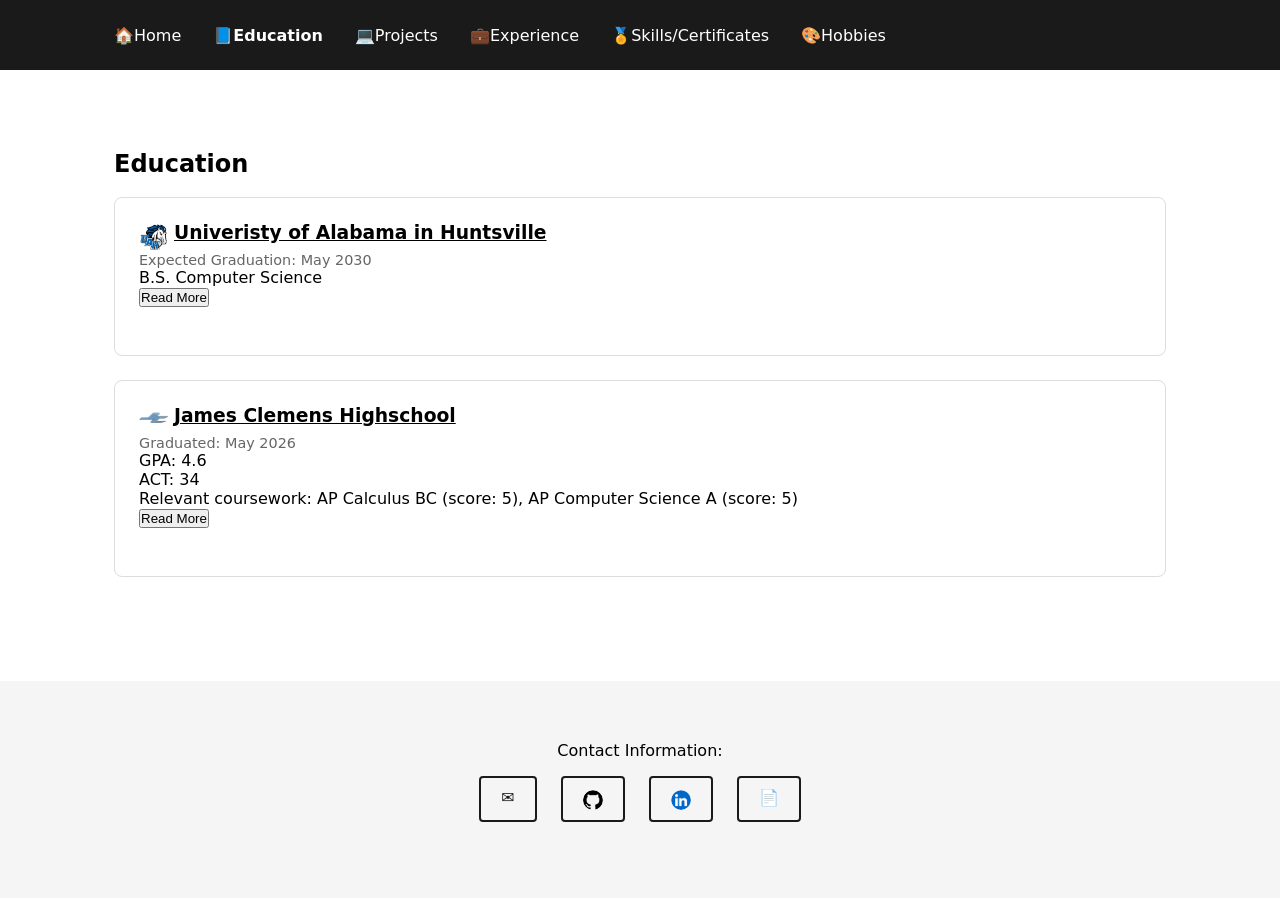
==== education.html @ 7df79030 "test run pt2" ====
<!DOCTYPE html>
<html lang="en">
<head>
  <meta charset="UTF-8">
  <meta name="viewport" content="width=device-width, initial-scale=1.0">
  <title>Education — Seito Yokota</title>
  <link rel="stylesheet" href="style.css">
  <link rel="icon" type="image/png" href="logo.png">
  <script src="script.js" defer></script>
</head>
<body>
  <header>
    <nav>
      <ul class="nav-links">
        <li><a href="index.html">🏠Home</a></li>
        <li><a href="education.html" style="font-weight: bold;">📘Education</a></li>
        <li><a href="projects.html">💻Projects</a></li>
        <li><a href="experience.html">💼Experience</a></li>
        <li><a href="skills_certificates.html">🏅Skills/Certificates</a></li>
        <li><a href="hobbies.html">🎨Hobbies</a></li>
      </ul>
    </nav>
  </header>
 
  <main>
    <section id="education">
      <h2>Education</h2>
      <br>
      <article class="card">
      <article class="education-entry">
        <div class="container">
        <img src="UAH.png" alt="UAH logo" width="30" height="30">
        <h3><a href="https://www.uah.edu/">Univeristy of Alabama in Huntsville</a></h3>
        </div>
        <div class="extra-text hidden">
          <p class="entry-dates">Expected Graduation: May 2030</p>
          <p>B.S. Computer Science</p>
      </div>
      <button class="read-more-btn">Read More</button>
      </article>
      </article>
      <article class="card">
      <article class="education-entry">
        <div class="container">
        <img src="JC.png" alt="JC logo" width="30" height="30">
        <h3><a href="https://jchs.madisoncity.k12.al.us/">James Clemens Highschool</a></h3>
        </div>
        <div class="extra-text hidden">
          <p class="entry-dates">Graduated: May 2026</p>
          <p>GPA: 4.6</p>
          <p>ACT: 34</p>
          <p>Relevant coursework: AP Calculus BC (score: 5), AP Computer Science A (score: 5)</p>
        </div>
        <button class="read-more-btn">Read More</button>
      </article>
      </article>
    </section>
  </main>
  <footer id="contact">
    <p>Contact Information:</p>
    <div class="contact-links">
      <a href="mailto:seitoyokota15@icloud.com" target="_blank" class="btn-outline">✉️</a>
      <a href="https://github.com/seitoyokota" target="_blank" class="btn-outline"><img src="github.png" height="20" width="20" style="display: block; margin-top: 2px; margin-left: auto; margin-right: auto;"></a>
      <a href="https://www.linkedin.com/in/seito-yokota-b33b313a9/?lipi=urn%3Ali%3Apage%3Ad_flagship3_profile_view_base_contact_details%3BbzJiLSJiQAKnu9LNYkko7g%3D%3D" target="_blank" class="btn-outline"><img src="linkedin.png" height="20" width="20" style="display: block; margin-top: 2px; margin-left: auto; margin-right: auto;"></a>
      <a href="resume.pdf" target="_blank" class="btn-outline">📄</a>
    </div>
  </footer>
 
</body>
</html>
---- style.css ----
* {
  margin: 0;
  padding: 0;
  box-sizing: border-box;
}
a {
  color: black;
}
body {
  font-family: system-ui, sans-serif;
  padding-top: 70px;
}

header {
  position: fixed;
  top: 0;
  left: 0;
  width: 100%;
  height: 70px;
  background-color: #1a1a1a;
  z-index: 1000;
}

nav {
  display: flex;
  align-items: center;
  justify-content: space-between;
  height: 100%;
  max-width: 1100px;
  margin: 0 auto;
  padding: 0 24px;
}

.logo {
  color: #fff;
  font-size: 1.4rem;
  text-decoration: none;
  font-weight: 700;
}

.nav-links {
  display: flex;
  list-style: none;
  gap: 32px;
}

.container {
  display: flex;
  gap: 5px;
}

.nav-links a {
  color: #fff;
  text-decoration: none;
  font-size: 1rem;
}

a:hover {
  font-weight: bold;
}

section {
  padding: 80px 24px;
  max-width: 1100px;
  margin: 0 auto;
  scroll-margin-top: 70px;
}

.hero {
  padding-top: 120px;
  text-align: center;
}

.hero-links {
  margin-top: 24px;
  display: flex;
  gap: 16px;
  justify-content: center;
}

.btn, .btn-outline {
  padding: 10px 20px;
  border-radius: 4px;
  text-decoration: none;
  font-weight: 600;
}

.btn {
  background-color: #1a1a1a;
  color: #fff;
}

.btn-outline {
  border: 2px solid #1a1a1a;
  color: #1a1a1a;
}

.skills ul {
  display: flex;
  flex-wrap: wrap;
  gap: 12px;
  list-style: none;
  margin-top: 12px;
}

.skills li {
  background-color: #eee;
  padding: 6px 14px;
  border-radius: 4px;
}

.card {
  border: 1px solid #ddd;
  border-radius: 8px;
  padding: 24px;
  margin-bottom: 24px;
}

.project-links {
  display: flex;
  gap: 16px;
  margin-top: 12px;
}

.entry-dates {
  color: #666;
  font-size: 0.9rem;
}

.certificate-link {
  display: inline-block;
  margin-top: 8px;
  color: #1a1a1a;
  text-decoration: underline;
}

footer {
  text-align: center;
  padding: 60px 24px;
  background-color: #f5f5f5;
}

.contact-links {
  display: flex;
  justify-content: center;
  gap: 24px;
  margin: 16px 0;
}

.experience-entry,
.education-entry {
  margin-bottom: 24px;
}

img, video {
  border-radius: 15px;
}

@media (max-width: 600px) {
 
  header {
    height: auto;
    padding: 12px 0;
  }
 
  nav {
    flex-direction: column;
    gap: 12px;
    padding: 0 16px;
  }
 
  .nav-links {
    flex-wrap: wrap;
    justify-content: center;
    gap: 12px 20px;
  }
 
  .nav-links a {
    font-size: 0.9rem;
  }
 
  body {
    padding-top: 130px;
  }
 
  section {
    scroll-margin-top: 130px;
    padding: 48px 16px;
  }
 
  .hero {
    padding-top: 24px;
  }
 
  .hero-links {
    flex-wrap: wrap;
  }
 
  .contact-links {
    flex-wrap: wrap;
    gap: 16px;
  }
 
  footer {
    padding: 40px 16px;
  }
}
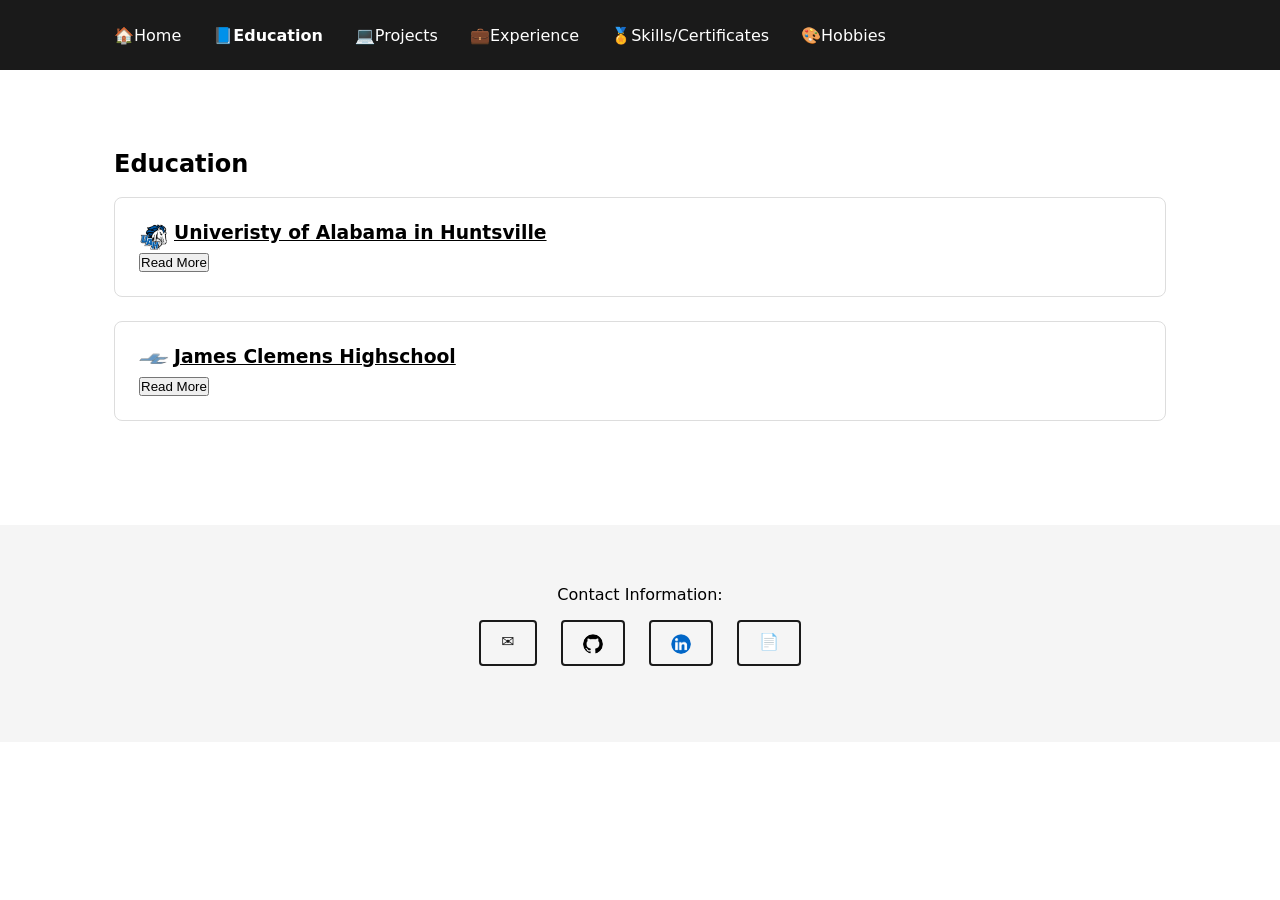
==== commit e71612c3: "test run pt4" ====
--- a/education.html
+++ b/education.html
@@ -27,7 +27,6 @@
       <h2>Education</h2>
       <br>
       <article class="card">
-      <article class="education-entry">
         <div class="container">
         <img src="UAH.png" alt="UAH logo" width="30" height="30">
         <h3><a href="https://www.uah.edu/">Univeristy of Alabama in Huntsville</a></h3>
@@ -38,9 +37,7 @@
       </div>
       <button class="read-more-btn">Read More</button>
       </article>
-      </article>
       <article class="card">
-      <article class="education-entry">
         <div class="container">
         <img src="JC.png" alt="JC logo" width="30" height="30">
         <h3><a href="https://jchs.madisoncity.k12.al.us/">James Clemens Highschool</a></h3>
@@ -52,7 +49,6 @@
           <p>Relevant coursework: AP Calculus BC (score: 5), AP Computer Science A (score: 5)</p>
         </div>
         <button class="read-more-btn">Read More</button>
-      </article>
       </article>
     </section>
   </main>
--- a/style.css
+++ b/style.css
@@ -147,13 +147,12 @@
   margin: 16px 0;
 }
 
-.experience-entry,
-.education-entry {
-  margin-bottom: 24px;
-}
-
 img, video {
   border-radius: 15px;
+}
+
+.hidden {
+  display: none;
 }
 
 @media (max-width: 600px) {
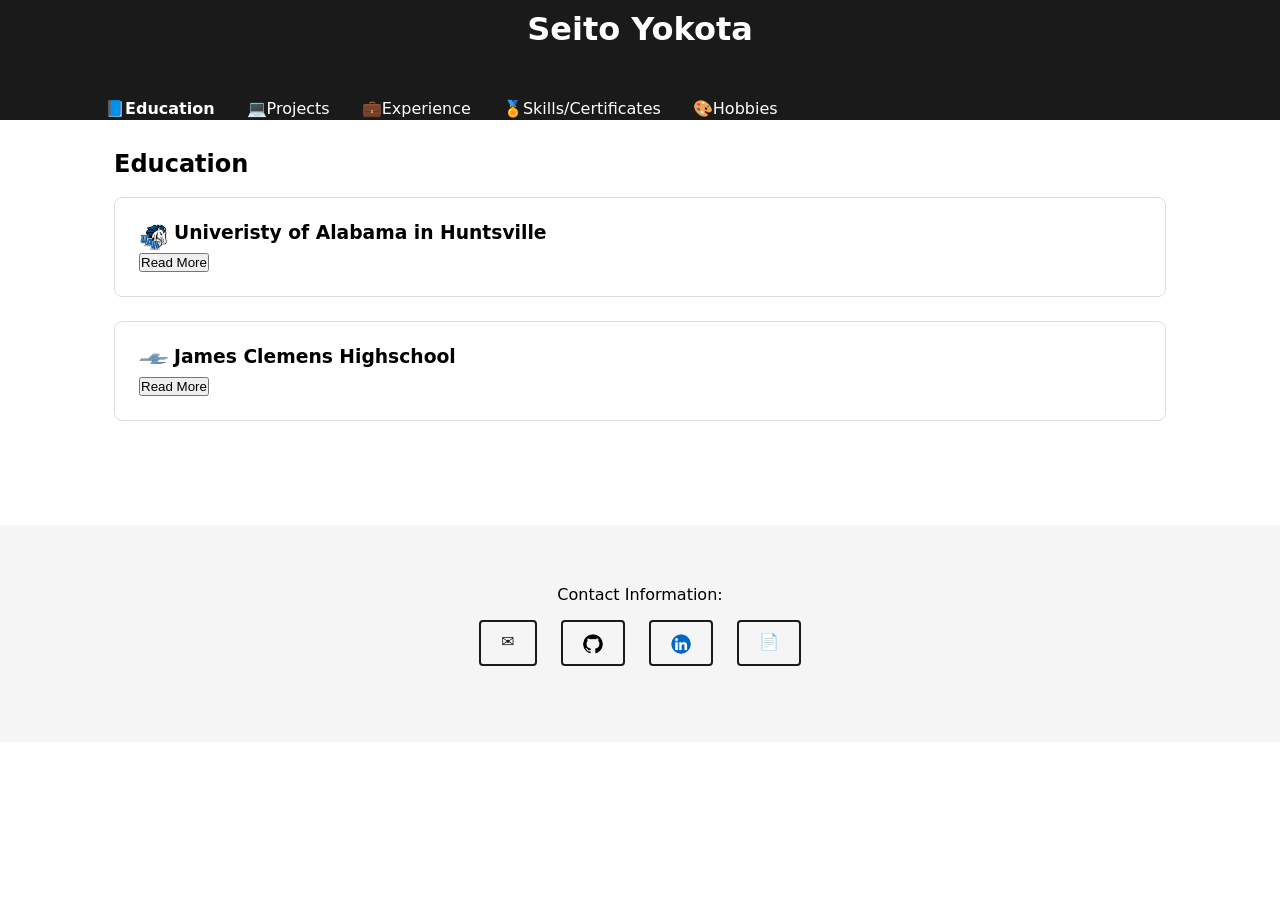
==== commit 9638b42c: "Format alignment" ====
--- a/education.html
+++ b/education.html
@@ -10,9 +10,9 @@
 </head>
 <body>
   <header>
+    <h1><a href="index.html" style="text-decoration: none; font-weight: bold; color: white; text-align: center; display: block; padding-top: 10px;">Seito Yokota</a></h1>
     <nav>
       <ul class="nav-links">
-        <li><a href="index.html">🏠Home</a></li>
         <li><a href="education.html" style="font-weight: bold;">📘Education</a></li>
         <li><a href="projects.html">💻Projects</a></li>
         <li><a href="experience.html">💼Experience</a></li>
@@ -29,7 +29,7 @@
       <article class="card">
         <div class="container">
         <img src="UAH.png" alt="UAH logo" width="30" height="30">
-        <h3><a href="https://www.uah.edu/">Univeristy of Alabama in Huntsville</a></h3>
+        <h3><a href="https://www.uah.edu/" style="text-decoration: none; color: black;">Univeristy of Alabama in Huntsville</a></h3>
         </div>
         <div class="extra-text hidden">
           <p class="entry-dates">Expected Graduation: May 2030</p>
@@ -40,7 +40,7 @@
       <article class="card">
         <div class="container">
         <img src="JC.png" alt="JC logo" width="30" height="30">
-        <h3><a href="https://jchs.madisoncity.k12.al.us/">James Clemens Highschool</a></h3>
+        <h3><a href="https://jchs.madisoncity.k12.al.us/" style="text-decoration: none; color: black;">James Clemens Highschool</a></h3>
         </div>
         <div class="extra-text hidden">
           <p class="entry-dates">Graduated: May 2026</p>
--- a/style.css
+++ b/style.css
@@ -16,7 +16,7 @@
   top: 0;
   left: 0;
   width: 100%;
-  height: 70px;
+  height: 120px;
   background-color: #1a1a1a;
   z-index: 1000;
 }
@@ -28,7 +28,7 @@
   height: 100%;
   max-width: 1100px;
   margin: 0 auto;
-  padding: 0 24px;
+  padding: 0 15px;
 }
 
 .logo {
@@ -155,6 +155,22 @@
   display: none;
 }
 
+ul.dash-list {
+  list-style-type: none; /* Removes default bullets */
+  padding-left: 20px;       /* Resets default browser indentation */
+}
+
+ul.dash-list li {
+  position: relative;    /* Sets a baseline for the dash placement */
+  padding-left: 8px;   /* Creates space for the dash */
+}
+
+ul.dash-list li::before {
+  content: "-";          /* Inserts an em-dash (or use "-" for a hyphen) */
+  position: absolute;    /* Prevents the dash from pushing multi-line text */
+  left: -20px;               /* Aligns dash perfectly to the left */
+}
+
 @media (max-width: 600px) {
  
   header {
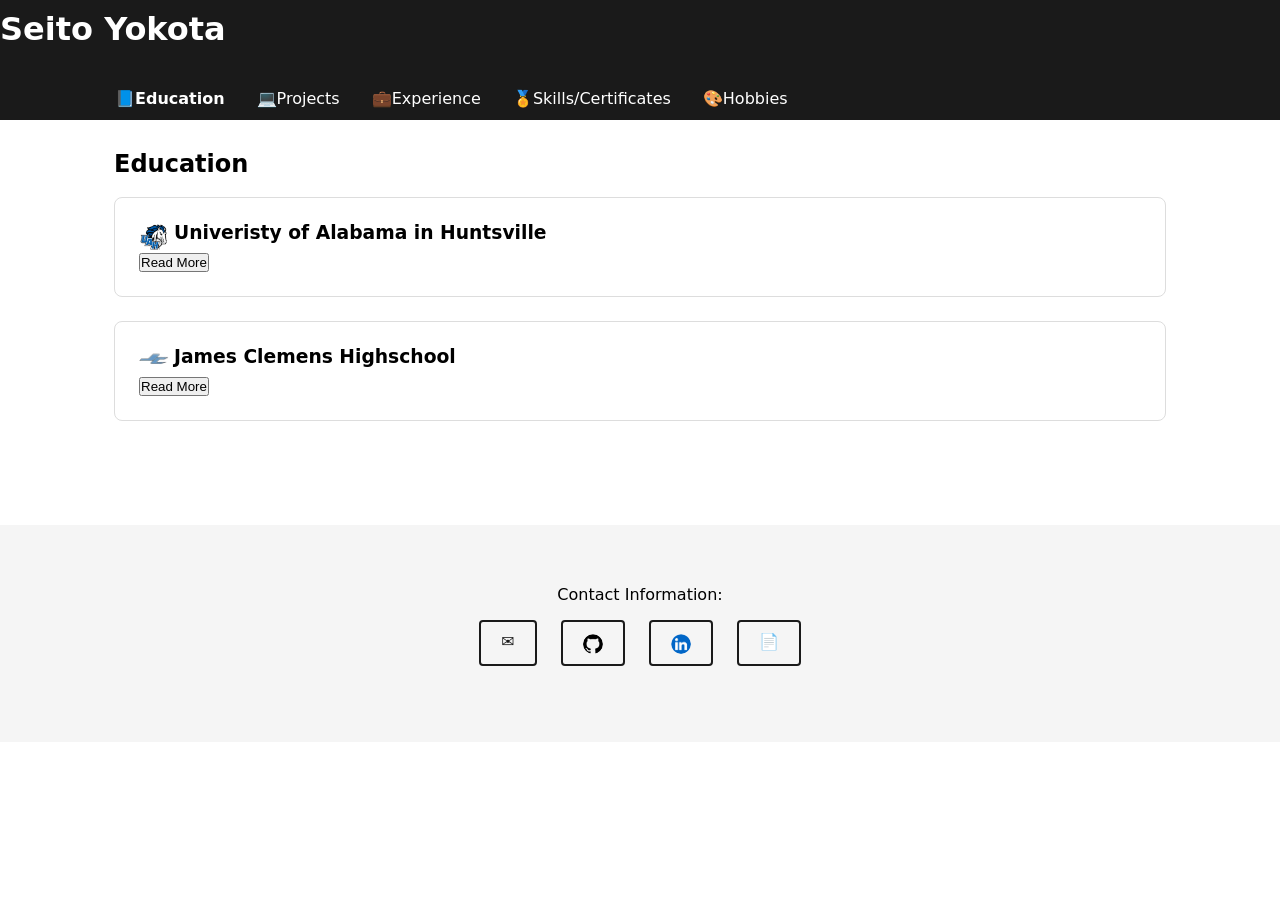
==== commit a8df32d8: "Hopefully header fix" ====
--- a/education.html
+++ b/education.html
@@ -10,7 +10,7 @@
 </head>
 <body>
   <header>
-    <h1><a href="index.html" style="text-decoration: none; font-weight: bold; color: white; text-align: center; display: block; padding-top: 10px;">Seito Yokota</a></h1>
+    <h1><a href="index.html" style="text-decoration: none; font-weight: bold; color: white; text-align: center; display: inline-block; padding-top: 10px;">Seito Yokota</a></h1>
     <nav>
       <ul class="nav-links">
         <li><a href="education.html" style="font-weight: bold;">📘Education</a></li>
--- a/style.css
+++ b/style.css
@@ -27,8 +27,8 @@
   justify-content: space-between;
   height: 100%;
   max-width: 1100px;
-  margin: 0 auto;
-  padding: 0 15px;
+  margin: -10px auto;
+  padding: 0 25px;
 }
 
 .logo {
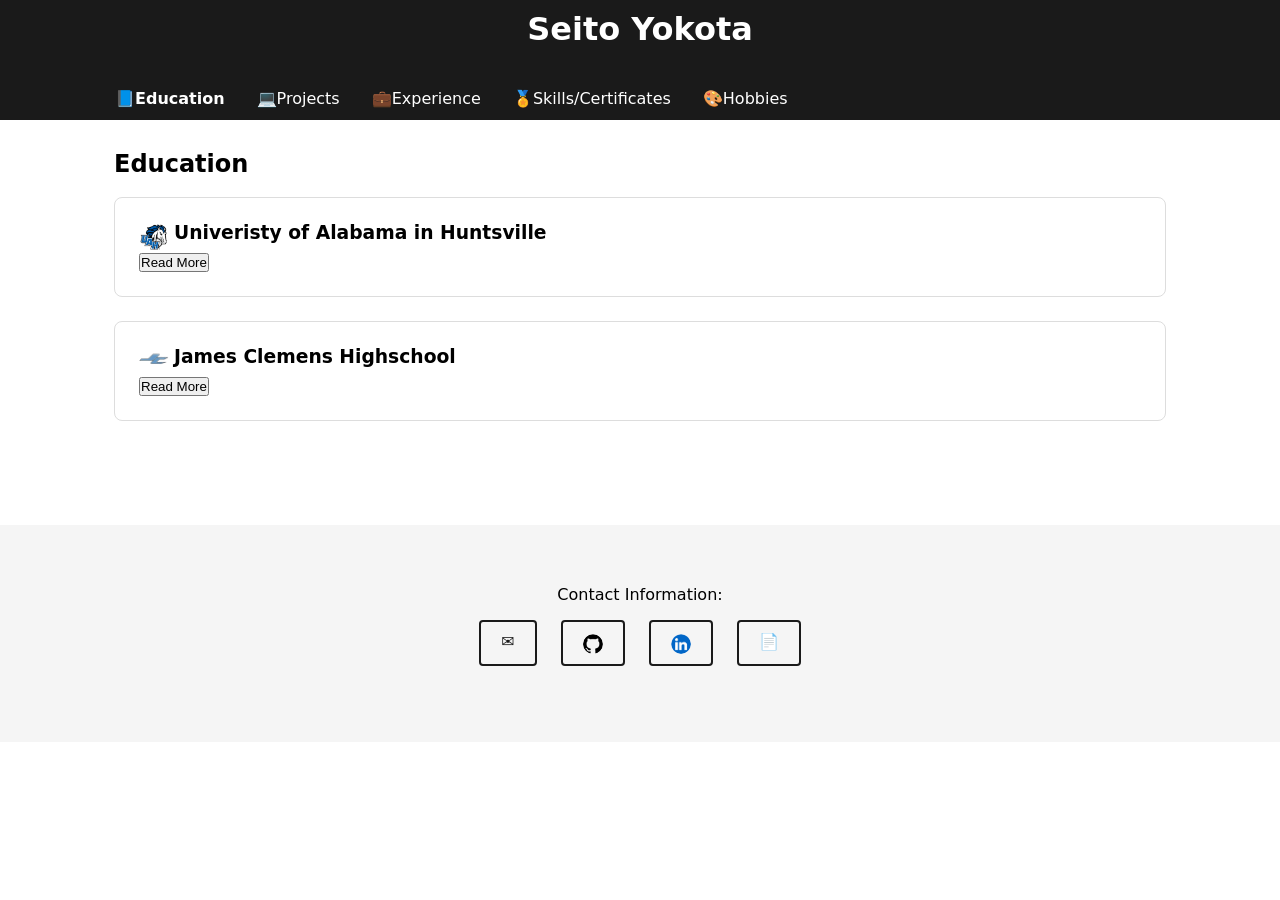
==== commit ce37de62: "Text to mid" ====
--- a/education.html
+++ b/education.html
@@ -10,7 +10,7 @@
 </head>
 <body>
   <header>
-    <h1><a href="index.html" style="text-decoration: none; font-weight: bold; color: white; text-align: center; display: inline-block; padding-top: 10px;">Seito Yokota</a></h1>
+    <h1><a href="index.html" style="text-decoration: none; font-weight: bold; color: white; text-align: center; display: block; padding-top: 10px;">Seito Yokota</a></h1>
     <nav>
       <ul class="nav-links">
         <li><a href="education.html" style="font-weight: bold;">📘Education</a></li>
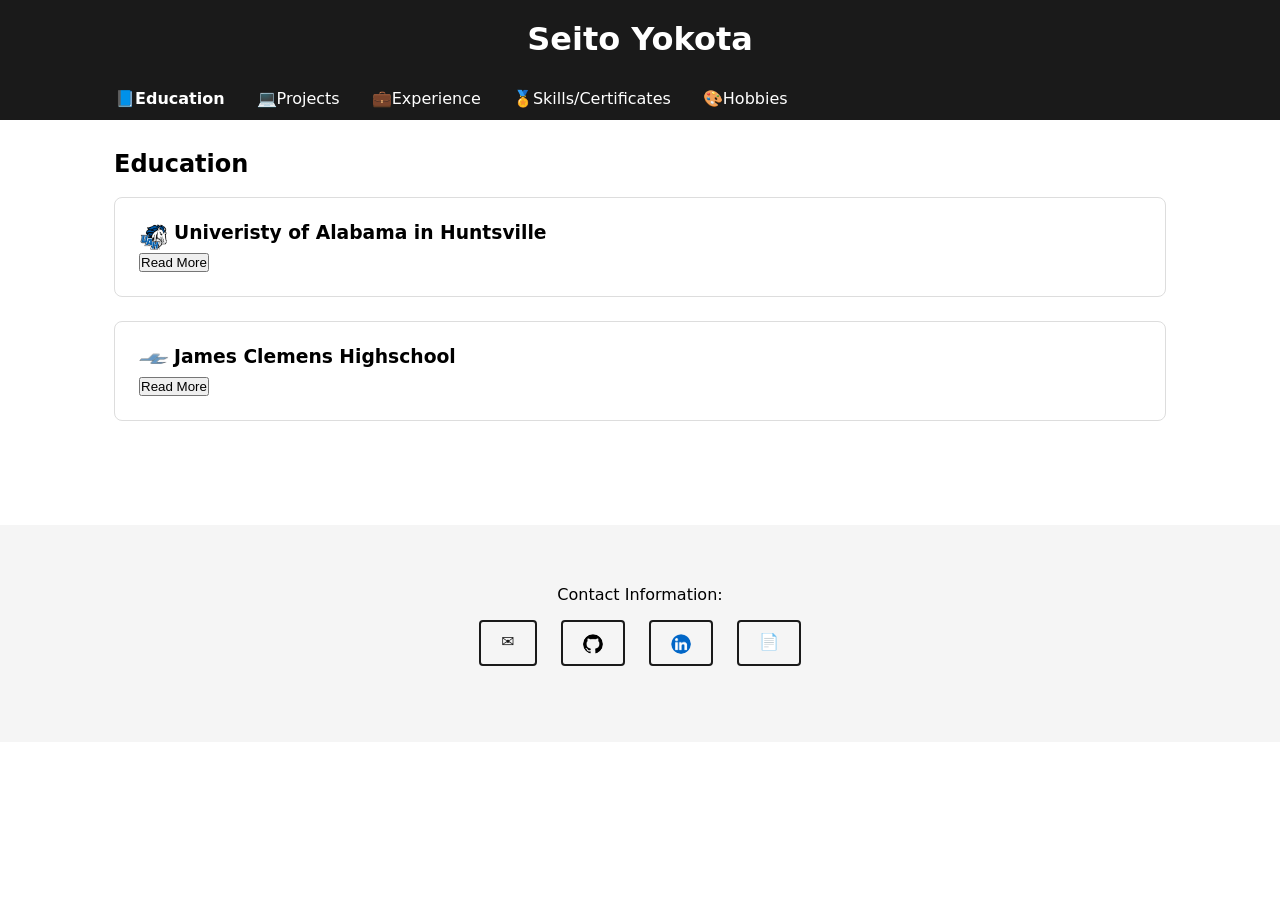
==== commit d9c6d4f1: "Adjustment" ====
--- a/education.html
+++ b/education.html
@@ -10,7 +10,7 @@
 </head>
 <body>
   <header>
-    <h1><a href="index.html" style="text-decoration: none; font-weight: bold; color: white; text-align: center; display: block; padding-top: 10px;">Seito Yokota</a></h1>
+    <h1><a href="index.html" style="text-decoration: none; font-weight: bold; color: white; text-align: center; display: block; padding-top: 20px;">Seito Yokota</a></h1>
     <nav>
       <ul class="nav-links">
         <li><a href="education.html" style="font-weight: bold;">📘Education</a></li>
--- a/style.css
+++ b/style.css
@@ -27,7 +27,7 @@
   justify-content: space-between;
   height: 100%;
   max-width: 1100px;
-  margin: -10px auto;
+  margin: -20px auto;
   padding: 0 25px;
 }
 
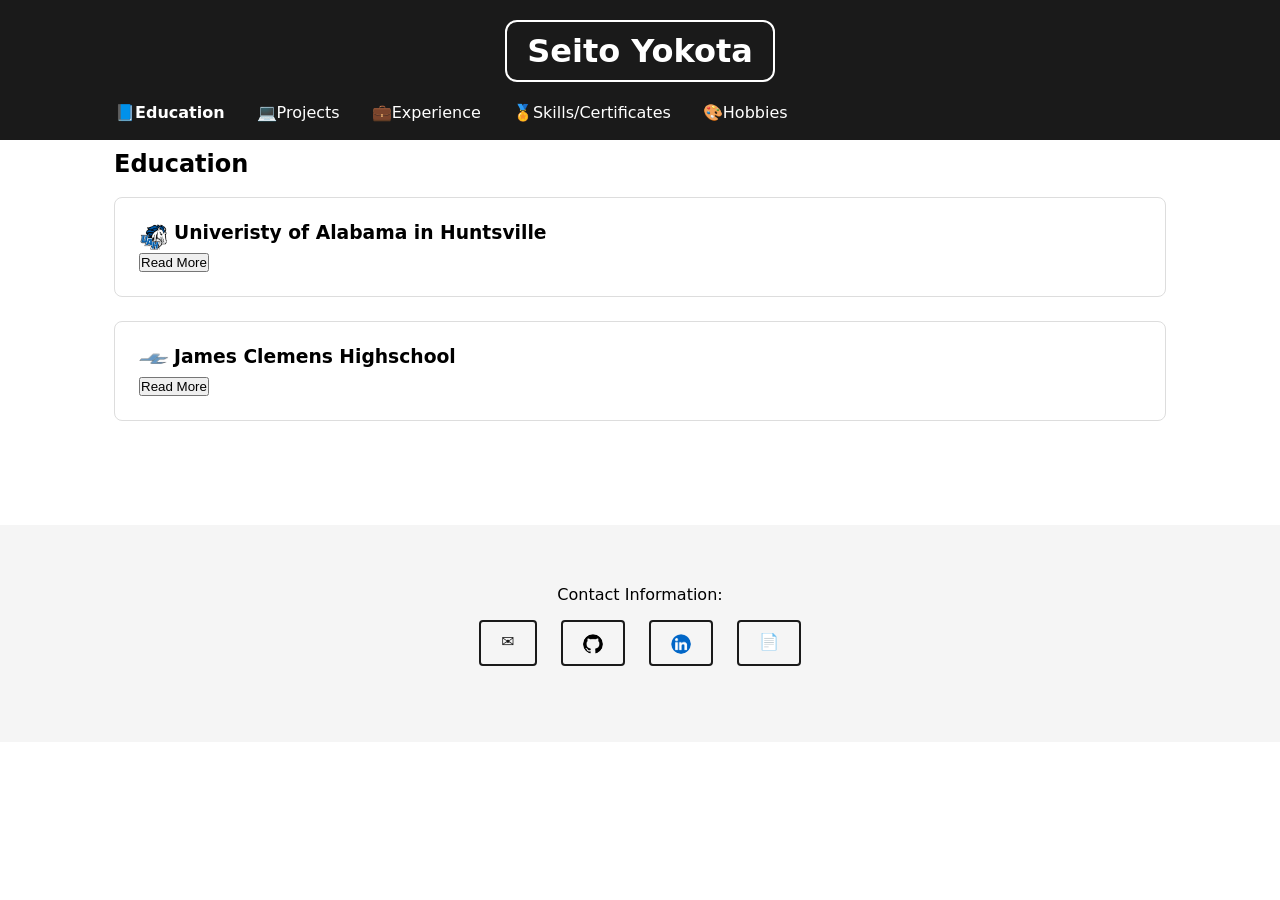
==== commit 61b4802e: "Adjust for all pages" ====
--- a/education.html
+++ b/education.html
@@ -10,7 +10,11 @@
 </head>
 <body>
   <header>
-    <h1><a href="index.html" style="text-decoration: none; font-weight: bold; color: white; text-align: center; display: block; padding-top: 20px;">Seito Yokota</a></h1>
+    <h1 style="text-align: center; padding-top: 20px;">
+      <a href="index.html" style="text-decoration: none; font-weight: bold; color: white; border: 2px solid white; border-radius: 12px; padding: 10px 20px; display: inline-block;">
+      Seito Yokota
+      </a>
+    </h1>
     <nav>
       <ul class="nav-links">
         <li><a href="education.html" style="font-weight: bold;">📘Education</a></li>
--- a/style.css
+++ b/style.css
@@ -16,7 +16,7 @@
   top: 0;
   left: 0;
   width: 100%;
-  height: 120px;
+  height: 140px;
   background-color: #1a1a1a;
   z-index: 1000;
 }
@@ -27,7 +27,7 @@
   justify-content: space-between;
   height: 100%;
   max-width: 1100px;
-  margin: -20px auto;
+  margin: -40px auto 0 auto;
   padding: 0 25px;
 }
 
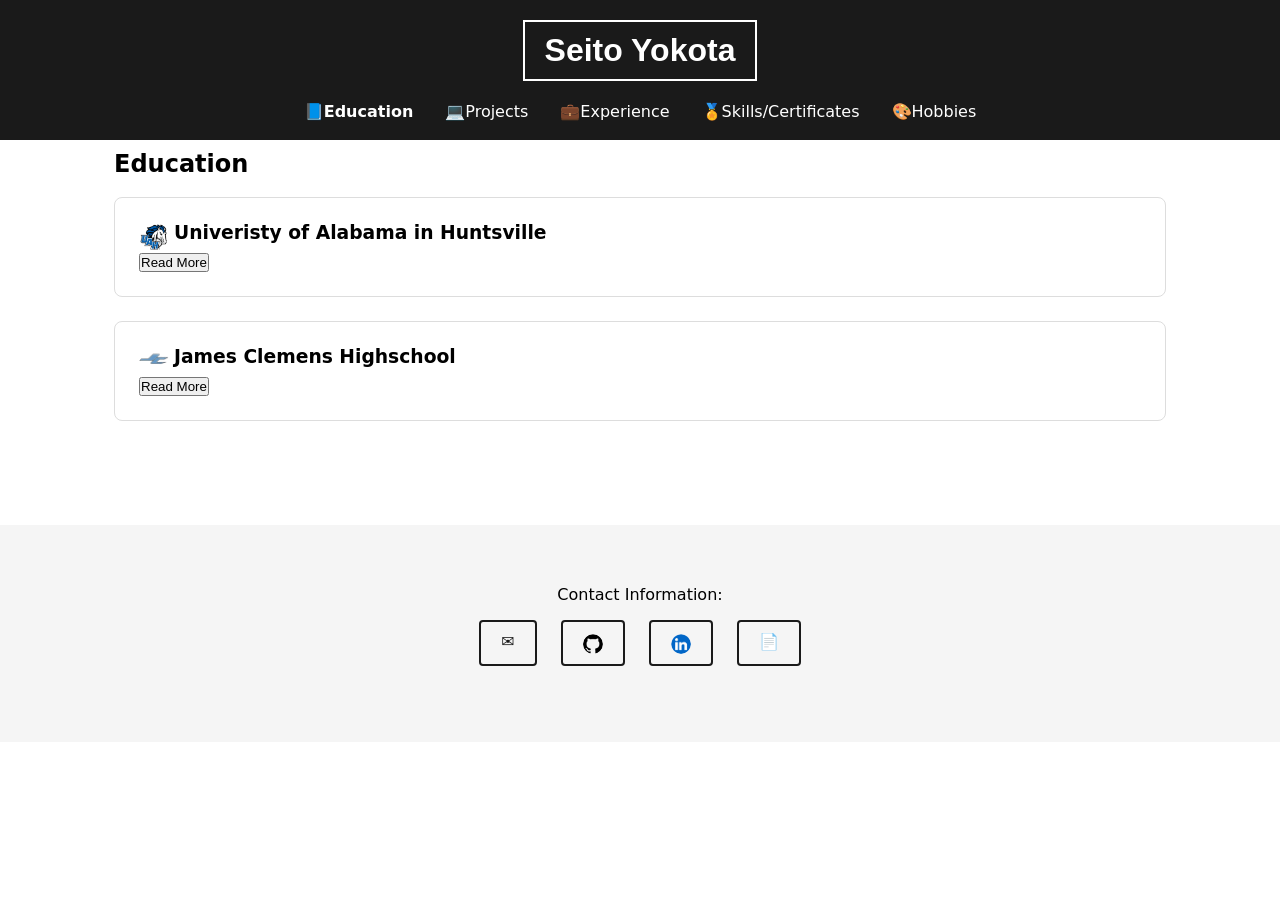
==== commit 47516853: "Font change for header" ====
--- a/education.html
+++ b/education.html
@@ -11,7 +11,7 @@
 <body>
   <header>
     <h1 style="text-align: center; padding-top: 20px;">
-      <a href="index.html" style="text-decoration: none; font-weight: bold; color: white; border: 2px solid white; border-radius: 12px; padding: 10px 20px; display: inline-block;">
+      <a href="index.html" style="text-decoration: none; font-weight: bold; color: white; border: 2px solid white; padding: 10px 20px; display: inline-block; font-family: Optima, sans-serif;">
       Seito Yokota
       </a>
     </h1>
--- a/style.css
+++ b/style.css
@@ -24,7 +24,7 @@
 nav {
   display: flex;
   align-items: center;
-  justify-content: space-between;
+  justify-content: center;
   height: 100%;
   max-width: 1100px;
   margin: -40px auto 0 auto;
@@ -42,6 +42,7 @@
   display: flex;
   list-style: none;
   gap: 32px;
+  padding: 0;
 }
 
 .container {
@@ -175,13 +176,13 @@
  
   header {
     height: auto;
-    padding: 12px 0;
+    padding: 0 0;
   }
  
   nav {
     flex-direction: column;
     gap: 12px;
-    padding: 0 16px;
+    padding: 50px 16px 15px;
   }
  
   .nav-links {
@@ -195,7 +196,7 @@
   }
  
   body {
-    padding-top: 130px;
+    padding-top: 175px;
   }
  
   section {
